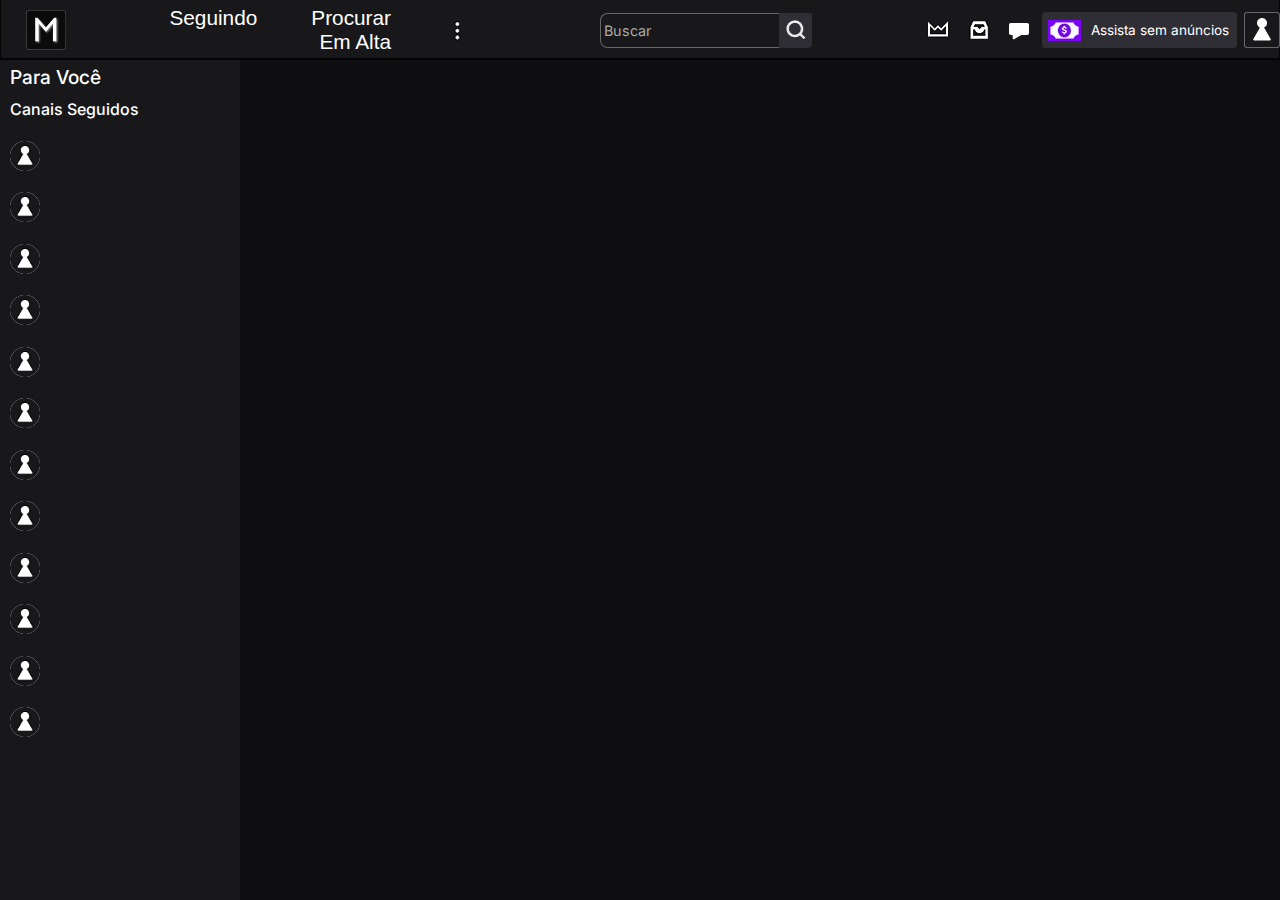
==== Estio Twitch/index.html @ 617989cb "left header att" ====
<!DOCTYPE html>
<html lang="pt-br">
<head>
    <meta charset="UTF-8">
    <meta name="viewport" content="width=device-width, initial-scale=1.0">
    <meta http-equiv="X-UA-Compatible" content="IE=edge">
    <link rel="stylesheet" href="style.css">
    <link rel="shortcut icon" href="img/favicon.ico" type="image/x-icon">
    <title>Estilo Twitch</title>
</head>
<body>
    <header>
        <img id="Logo"  src="img/Logo.PNG" alt="ImagemLogo">
        <nav>
            <ul id="menuList">
                <li><a>Seguindo</a></li>
                <li><a>Procurar</a></li>
                <li><a>Em Alta</a></li>
            </ul>
        </nav>
        <div id="Mais"></div>
        <div class="search">
            <div class="input">
                <input type="text" placeholder="Buscar" id="Buscar">
            </div>
            <button>
                
            </button>
        </div>
    <div id="right-header">
        <div id="coroa"></div>
        <div id="chest"></div>
        <div id="msg"></div>
        <div id="ads">Assista sem anúncios
            <img src="img/ads2.jpg" alt="anuncio">
        </div>
        <div id="profile"></div>
    </div>
    </header>
    <div id="left-header">
        <h1>Para Você</h1>
        <p>Canais Seguidos</p>
        <div id="followed1">
            <div class="followed2">
                <img src="img/chanImg.png" alt="channelIMG">
            </div>
            <div class="followed2">
                <img src="img/chanImg.png" alt="channelIMG">
            </div>
            <div class="followed2">
                <img src="img/chanImg.png" alt="channelIMG">
            </div>
            <div class="followed2">
                <img src="img/chanImg.png" alt="channelIMG">
            </div>
            <div class="followed2">
                <img src="img/chanImg.png" alt="channelIMG">
            </div>
            <div class="followed2">
                <img src="img/chanImg.png" alt="channelIMG">
            </div>
            <div class="followed2">
                <img src="img/chanImg.png" alt="channelIMG">
            </div>
            <div class="followed2">
                <img src="img/chanImg.png" alt="channelIMG">
            </div>
            <div class="followed2">
                <img src="img/chanImg.png" alt="channelIMG">
            </div>
            <div class="followed2">
                <img src="img/chanImg.png" alt="channelIMG">
            </div>
            <div class="followed2">
                <img src="img/chanImg.png" alt="channelIMG">
            </div>
            <div class="followed2">
                <img src="img/chanImg.png" alt="channelIMG">
            </div>
        </div>
    </div>
</body>
</html>
---- Estio Twitch/style.css ----
@import url('https://fonts.googleapis.com/css2?family=Inter:wght@100..900&display=swap');

html{
    height: 100%;
}
*{
    margin: 0;
    padding: 0;
    font-family: "Inter", Arial, sans-serif;
}
:root{
    --cor01: #18181b;
    --cor02: #b785f2;
    --cor03: #ffffff;
    --cor04: #2f2e35;
    --cor05: #0e0e10;
    --cor06: #8000ff;
}
body{
    height: 100%;
    background-color: #0e0e10;
}
header{
    width: 100%;
    display: flex;
    height: 60px;
    position: fixed;
    z-index: 100;
    background-color: #18181b;
    box-shadow: inset 0px -1px 1px 1px #040404;
    align-items: center;
    flex-direction: row;

}
header img#Logo{
    border-radius: 4px;
    background-color: hsl(240deg 8% 88% / 40%);
    margin: 0px 2% 0px 2%;
    height: 40px;
    cursor: pointer;
    transition: 0.5s;
}
header img#Logo:hover{
    transform: scale(1.1);
}
nav{
    position: relative;
    text-align: right;
}
nav ul li{
    list-style: none;
    display: inline-block;
    margin-right: 50px;
    transition: 0.5s;
}
nav ul li a{
    text-decoration: none;
    font-family: "Inder", Sans-serif;
    font-size: 1.3em;
    color: #ffff;
    cursor: pointer;
}
li>a{
    color: #ffffff;
    cursor:pointer;
    text-decoration: none;
}
li>a:hover{
    color: #b785f2;
}
#Mais{
    display: block;
    width: 33px;
    height: 33px;
    border-radius: 0.2rem;
    background-image: url(img/Section\ 1.png);
    margin: 0px 10% 0 0%;
    cursor: pointer;
}
#Mais:hover{
    background-image: url(img/Section\ 2.png);
}
.search{
    display: flex;
    width: 19%;
    flex-direction: row;
    align-items: center;
    justify-content: flex-start;
}
div.input{
    width: 90%;
}
#Buscar{
    height: 25px;
    width: 95%;
    padding: 5px 2%;
    font-size: 0.9rem;
    color: #ffffff;
    background-color: #18181b;
    border-color: transparent;
    border-radius: 0.6rem 0rem 0rem 0.6rem;
    box-shadow: inset 0 0 0 1px hsl(240deg 8% 88% / 40%);
    outline: none;
}
input#Buscar::placeholder{
    color: rgb(170, 170, 170);
}
#Buscar:hover{
    box-shadow: inset 0 0 0 1px  hsl(240deg 8% 88% / 60%);
}
header button{
    height: 35px;
    width: 35px;
    border: none;
    background-image: url(img/Lupa.PNG);
    cursor: pointer;
}
header button:hover{
    background-image: url(img/Lupa2.png);
}
#right-header{
    width: 41.5%;
    display: flex;
    flex-direction: row;
    justify-content: flex-end;
}
#profile{
    display: block;
    margin-left: 1%;
    width: 36px;
    height: 36px;
    background-image: url(img/profile.png);
    box-shadow: inset 0 0 0 1px hsl(240deg 8% 88% / 40%);
    cursor: pointer;
    border-radius: 0.2rem;
}
#profile:hover{
    background-image: url(img/profile2.png);
}
#msg{
    display: block;
    margin: 0 0.5%;
    width: 36px;
    height: 36px;
    background-image: url(img/msg1.png);
    cursor: pointer;
    border-radius: 0.2rem;
}
#msg:hover{
    background-image: url(img/msg2.png);
}
#ads{
    display: flex;
    margin: 0 0.5%;
    flex-direction: row-reverse;
    align-items: center;
    cursor: pointer;
    color: white;
    padding: 6px 8px 6px 6px;
    font-size: 0.85rem;
    border-radius: 0.2rem;
    background-color: #2f2e35;
}
#ads img{
    margin-right: 10px;
}
#ads:hover{
    box-shadow: inset 0 0 0 1px hsl(240deg 8% 88% / 40%);
}
#chest{
    display: block;
    margin: 0 0.5%;
    width: 36px;
    height: 36px;
    background-image: url(img/chest.png);
    cursor: pointer;
    border-radius: 0.2rem;
}
#chest:hover{
    background-image: url(img/chest2.png);
}
#coroa{
    display: block;
    margin: 0 0.5%;
    width: 36px;
    height: 36px;
    background-image: url(img/coroa.png);
    cursor: pointer;
    border-radius: 0.2rem;
}
#coroa:hover{
    background-image: url(img/coroa2.png);
}
#left-header{
    display: flex;
    flex-direction: column;
    position: fixed;
    top: 60px;
    height: 100%;
    width: 240px;
    background-color: #18181b;
}
#left-header h1{
    color: white;
    font-size: larger;
    font-weight: 500;
    padding: 5px 5px 5px 10px;
}
#left-header p{
    color: white;
    font-size: 1rem;
    font-weight: 500;
    padding: 5px 5px 5px 10px;
}
#followed1{
    display: flex;
    flex-direction: column;
    height: 70%;
    justify-content: space-evenly;
}
.followed2{
    display: flex;
    cursor: pointer;
    height: 30px;
    flex-direction: row;
    padding: 5px 5px 5px 10px;
}
.followed2:hover{
    box-shadow: inset 0 0 0 1px hsl(240deg 8% 88% / 40%);
}
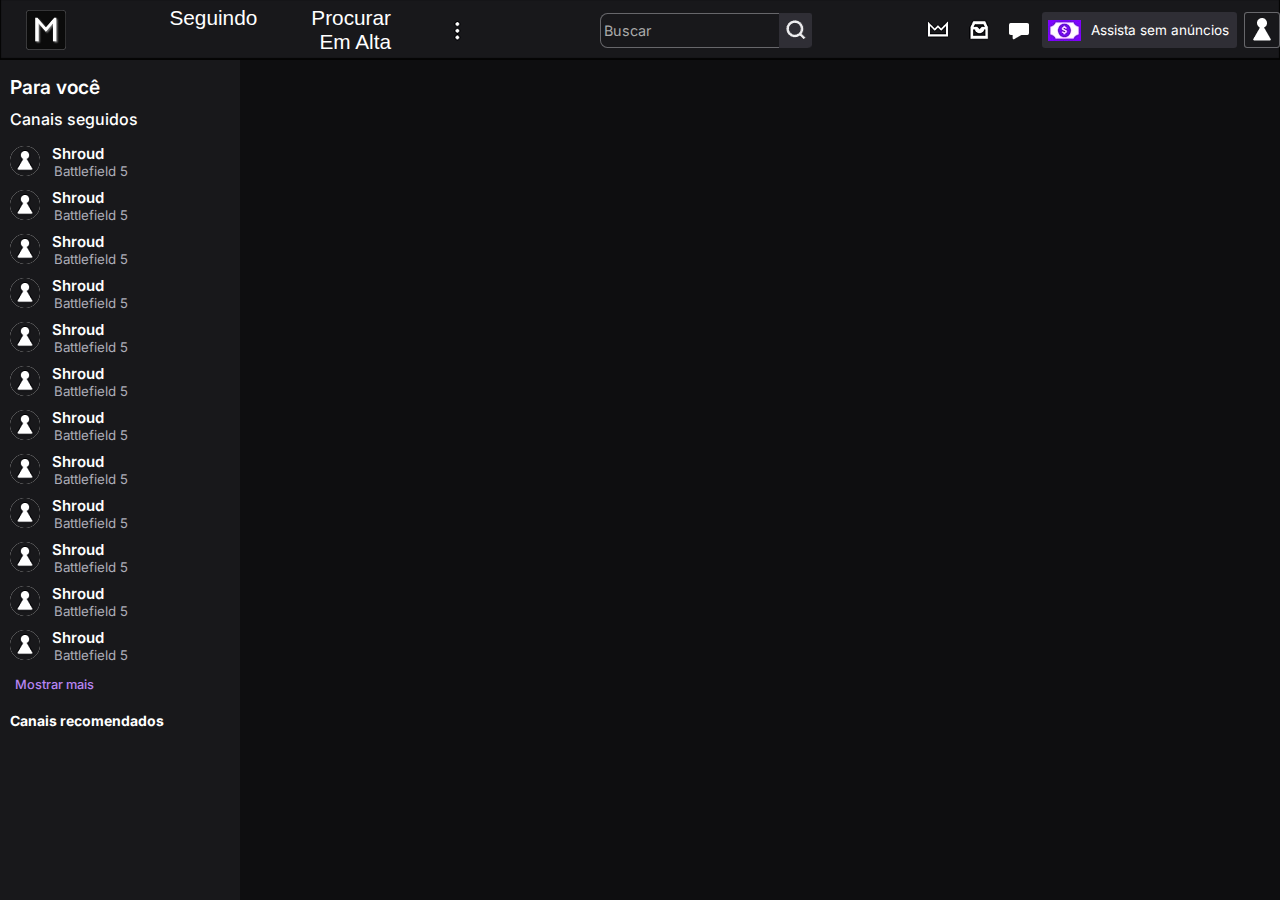
==== commit 16ceaa9b: "left header att" ====
--- a/Estio Twitch/index.html
+++ b/Estio Twitch/index.html
@@ -38,45 +38,103 @@
     </div>
     </header>
     <div id="left-header">
-        <h1>Para Você</h1>
-        <p>Canais Seguidos</p>
+        <div id="lhh1">
+            <h1>Para você</h1>
+        </div>
+        <div id="lhp">
+            <p>Canais seguidos</p>
+        </div>
         <div id="followed1">
             <div class="followed2">
                 <img src="img/chanImg.png" alt="channelIMG">
+                <div class="flwInfo">
+                    <h1>Shroud</h1>
+                    <p>Battlefield 5</p>
+                </div>
             </div>
             <div class="followed2">
                 <img src="img/chanImg.png" alt="channelIMG">
+                <div class="flwInfo">
+                    <h1>Shroud</h1>
+                    <p>Battlefield 5</p>
+                </div>
             </div>
             <div class="followed2">
                 <img src="img/chanImg.png" alt="channelIMG">
+                <div class="flwInfo">
+                    <h1>Shroud</h1>
+                    <p>Battlefield 5</p>
+                </div>
             </div>
             <div class="followed2">
                 <img src="img/chanImg.png" alt="channelIMG">
+                <div class="flwInfo">
+                    <h1>Shroud</h1>
+                    <p>Battlefield 5</p>
+                </div>
             </div>
             <div class="followed2">
                 <img src="img/chanImg.png" alt="channelIMG">
+                <div class="flwInfo">
+                    <h1>Shroud</h1>
+                    <p>Battlefield 5</p>
+                </div>
             </div>
             <div class="followed2">
                 <img src="img/chanImg.png" alt="channelIMG">
+                <div class="flwInfo">
+                    <h1>Shroud</h1>
+                    <p>Battlefield 5</p>
+                </div>
             </div>
             <div class="followed2">
                 <img src="img/chanImg.png" alt="channelIMG">
+                <div class="flwInfo">
+                    <h1>Shroud</h1>
+                    <p>Battlefield 5</p>
+                </div>
             </div>
             <div class="followed2">
                 <img src="img/chanImg.png" alt="channelIMG">
+                <div class="flwInfo">
+                    <h1>Shroud</h1>
+                    <p>Battlefield 5</p>
+                </div>
             </div>
             <div class="followed2">
                 <img src="img/chanImg.png" alt="channelIMG">
+                <div class="flwInfo">
+                    <h1>Shroud</h1>
+                    <p>Battlefield 5</p>
+                </div>
             </div>
             <div class="followed2">
                 <img src="img/chanImg.png" alt="channelIMG">
+                <div class="flwInfo">
+                    <h1>Shroud</h1>
+                    <p>Battlefield 5</p>
+                </div>
             </div>
             <div class="followed2">
                 <img src="img/chanImg.png" alt="channelIMG">
+                <div class="flwInfo">
+                    <h1>Shroud</h1>
+                    <p>Battlefield 5</p>
+                </div>
             </div>
             <div class="followed2">
                 <img src="img/chanImg.png" alt="channelIMG">
+                <div class="flwInfo">
+                    <h1>Shroud</h1>
+                    <p>Battlefield 5</p>
+                </div>
             </div>
+            <div id="showMore">
+                <p>Mostrar mais</p>
+            </div>
+        </div>
+        <div id="recommended">
+            <h1>Canais recomendados</h1>
         </div>
     </div>
 </body>
--- a/Estio Twitch/style.css
+++ b/Estio Twitch/style.css
@@ -15,6 +15,7 @@
     --cor04: #2f2e35;
     --cor05: #0e0e10;
     --cor06: #8000ff;
+    --cor07: #adadb8;
 }
 body{
     height: 100%;
@@ -200,13 +201,21 @@
     width: 240px;
     background-color: #18181b;
 }
-#left-header h1{
+#lhh1 h1:hover, #lhp p:hover{
+    color: #b785f2;
+    cursor: default;
+}
+#lhh1 h1{
+    /* left-header h1 = text */
+    width: fit-content;
     color: white;
     font-size: larger;
-    font-weight: 500;
-    padding: 5px 5px 5px 10px;
-}
-#left-header p{
+    font-weight: 600;
+    padding: 15px 5px 5px 10px;
+}
+#lhp p{
+    /* left-header p = text */
+    width: fit-content;
     color: white;
     font-size: 1rem;
     font-weight: 500;
@@ -215,16 +224,56 @@
 #followed1{
     display: flex;
     flex-direction: column;
-    height: 70%;
+    height: fit-content;
     justify-content: space-evenly;
+    padding: 5px 0px 5px 0px;
 }
 .followed2{
     display: flex;
-    cursor: pointer;
-    height: 30px;
-    flex-direction: row;
-    padding: 5px 5px 5px 10px;
+    align-items: center;
+    cursor: pointer;
+    height: 40px;
+    flex-direction: row;
+    padding: 2px 5px 2px 10px;
+}
+.followed2 h1{
+    color: white;
+    font-size: 15px;
+    font-weight: 600;
+    
 }
 .followed2:hover{
-    box-shadow: inset 0 0 0 1px hsl(240deg 8% 88% / 40%);
+    background-color: hsla(240, 8%, 88%, 0.106);
+}
+.flwInfo{
+    display: flex;
+    flex-direction: column;
+    width: 50%;
+    align-items: flex-start;
+}
+.flwInfo h1{
+    position: relative;
+    left: 11%;
+}
+.flwInfo p{
+    position: relative;
+    color: #adadb8;
+    font-size: smaller;
+    left: 12%;
+}
+#showMore p{
+    width: fit-content;
+    color: #b785f2;
+    font-size: 0.8rem;
+    font-weight: 500;
+    padding: 10px 5px 5px 15px;
+}
+#showMore p:hover{
+    cursor: pointer;
+    text-decoration: underline;
+}
+#recommended h1{
+    color: white;
+    font-size: 14px;
+    padding: 10px 5px 5px 10px;
 }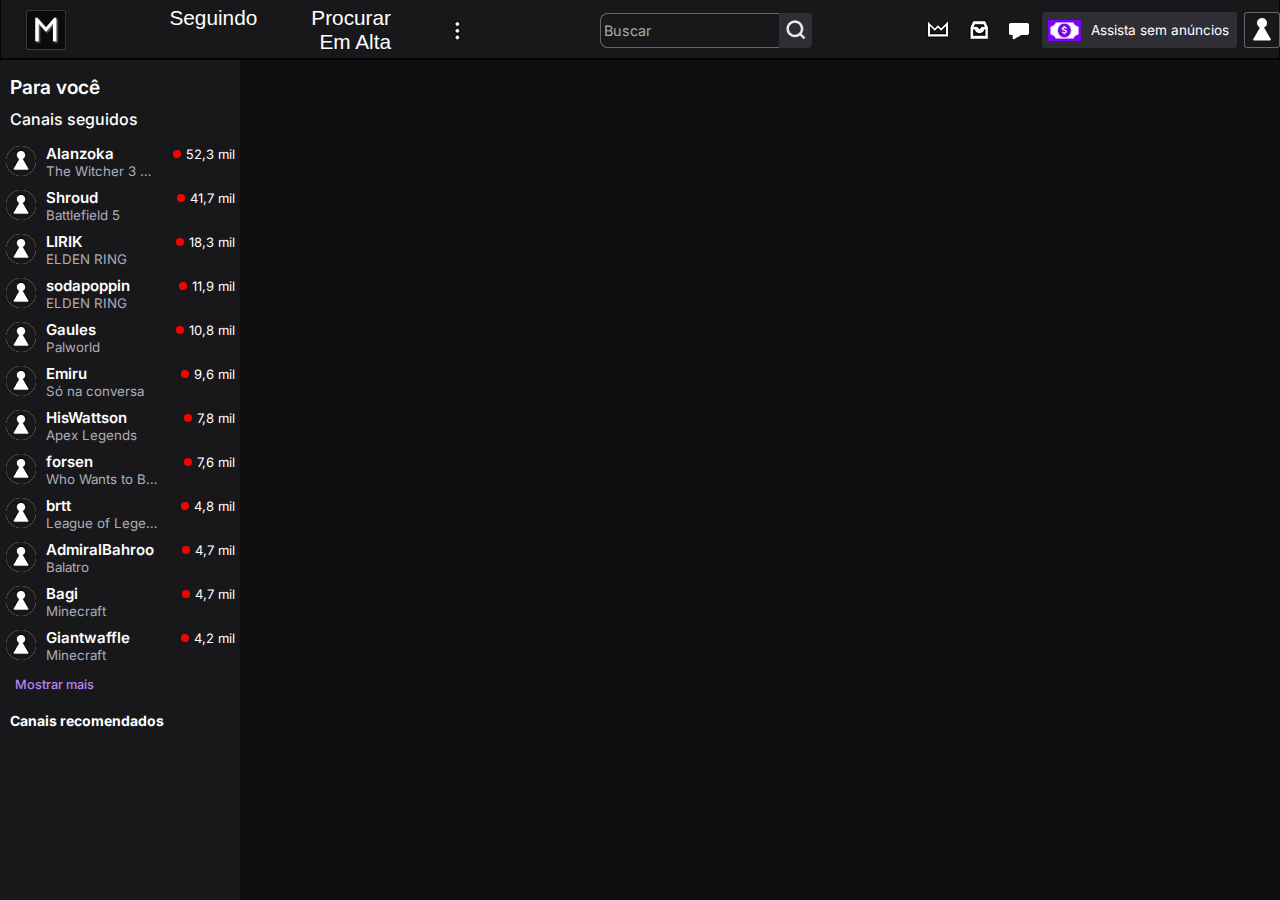
==== commit 29f21e26: "left header view count and names" ====
--- a/Estio Twitch/index.html
+++ b/Estio Twitch/index.html
@@ -48,8 +48,12 @@
             <div class="followed2">
                 <img src="img/chanImg.png" alt="channelIMG">
                 <div class="flwInfo">
-                    <h1>Shroud</h1>
-                    <p>Battlefield 5</p>
+                    <h1>Alanzoka</h1>
+                    <p>The Witcher 3 Wild Hunt</p>
+                </div>
+                <div class="views">
+                    <div class="reddot"></div>
+                    <div class="count">52,3 mil</div>
                 </div>
             </div>
             <div class="followed2">
@@ -58,75 +62,119 @@
                     <h1>Shroud</h1>
                     <p>Battlefield 5</p>
                 </div>
-            </div>
-            <div class="followed2">
-                <img src="img/chanImg.png" alt="channelIMG">
-                <div class="flwInfo">
-                    <h1>Shroud</h1>
-                    <p>Battlefield 5</p>
+                <div class="views">
+                    <div class="reddot"></div>
+                    <div class="count">41,7 mil</div>
                 </div>
             </div>
             <div class="followed2">
                 <img src="img/chanImg.png" alt="channelIMG">
                 <div class="flwInfo">
-                    <h1>Shroud</h1>
-                    <p>Battlefield 5</p>
+                    <h1>LIRIK</h1>
+                    <p>ELDEN RING</p>
+                </div>
+                <div class="views">
+                    <div class="reddot"></div>
+                    <div class="count">18,3 mil</div>
                 </div>
             </div>
             <div class="followed2">
                 <img src="img/chanImg.png" alt="channelIMG">
                 <div class="flwInfo">
-                    <h1>Shroud</h1>
-                    <p>Battlefield 5</p>
+                    <h1>sodapoppin</h1>
+                    <p>ELDEN RING</p>
+                </div>
+                <div class="views">
+                    <div class="reddot"></div>
+                    <div class="count">11,9 mil</div>
                 </div>
             </div>
             <div class="followed2">
                 <img src="img/chanImg.png" alt="channelIMG">
                 <div class="flwInfo">
-                    <h1>Shroud</h1>
-                    <p>Battlefield 5</p>
+                    <h1>Gaules</h1>
+                    <p>Palworld</p>
+                </div>
+                <div class="views">
+                    <div class="reddot"></div>
+                    <div class="count">10,8 mil</div>
                 </div>
             </div>
             <div class="followed2">
                 <img src="img/chanImg.png" alt="channelIMG">
                 <div class="flwInfo">
-                    <h1>Shroud</h1>
-                    <p>Battlefield 5</p>
+                    <h1>Emiru</h1>
+                    <p>Só na conversa</p>
+                </div>
+                <div class="views">
+                    <div class="reddot"></div>
+                    <div class="count">9,6 mil</div>
                 </div>
             </div>
             <div class="followed2">
                 <img src="img/chanImg.png" alt="channelIMG">
                 <div class="flwInfo">
-                    <h1>Shroud</h1>
-                    <p>Battlefield 5</p>
+                    <h1>HisWattson</h1>
+                    <p>Apex Legends</p>
+                </div>
+                <div class="views">
+                    <div class="reddot"></div>
+                    <div class="count">7,8 mil</div>
                 </div>
             </div>
             <div class="followed2">
                 <img src="img/chanImg.png" alt="channelIMG">
                 <div class="flwInfo">
-                    <h1>Shroud</h1>
-                    <p>Battlefield 5</p>
+                    <h1>forsen</h1>
+                    <p>Who Wants to Be a Millionaire</p>
+                </div>
+                <div class="views">
+                    <div class="reddot"></div>
+                    <div class="count">7,6 mil</div>
                 </div>
             </div>
             <div class="followed2">
                 <img src="img/chanImg.png" alt="channelIMG">
                 <div class="flwInfo">
-                    <h1>Shroud</h1>
-                    <p>Battlefield 5</p>
+                    <h1>brtt</h1>
+                    <p>League of Legends</p>
+                </div>
+                <div class="views">
+                    <div class="reddot"></div>
+                    <div class="count">4,8 mil</div>
                 </div>
             </div>
             <div class="followed2">
                 <img src="img/chanImg.png" alt="channelIMG">
                 <div class="flwInfo">
-                    <h1>Shroud</h1>
-                    <p>Battlefield 5</p>
+                    <h1>AdmiralBahroo</h1>
+                    <p>Balatro</p>
+                </div>
+                <div class="views">
+                    <div class="reddot"></div>
+                    <div class="count">4,7 mil</div>
                 </div>
             </div>
             <div class="followed2">
                 <img src="img/chanImg.png" alt="channelIMG">
                 <div class="flwInfo">
-                    <h1>Shroud</h1>
-                    <p>Battlefield 5</p>
+                    <h1>Bagi</h1>
+                    <p>Minecraft</p>
+                </div>
+                <div class="views">
+                    <div class="reddot"></div>
+                    <div class="count">4,7 mil</div>
+                </div>
+            </div>
+            <div class="followed2">
+                <img src="img/chanImg.png" alt="channelIMG">
+                <div class="flwInfo">
+                    <h1>Giantwaffle</h1>
+                    <p>Minecraft</p>
+                </div>
+                <div class="views">
+                    <div class="reddot"></div>
+                    <div class="count">4,2 mil</div>
                 </div>
             </div>
             <div id="showMore">
--- a/Estio Twitch/style.css
+++ b/Estio Twitch/style.css
@@ -234,7 +234,7 @@
     cursor: pointer;
     height: 40px;
     flex-direction: row;
-    padding: 2px 5px 2px 10px;
+    padding: 2px 0px 2px 6px;
 }
 .followed2 h1{
     color: white;
@@ -248,18 +248,42 @@
 .flwInfo{
     display: flex;
     flex-direction: column;
-    width: 50%;
+    width: 127px;
     align-items: flex-start;
 }
 .flwInfo h1{
     position: relative;
-    left: 11%;
+    left: 8%;
 }
 .flwInfo p{
     position: relative;
+    white-space: nowrap;
+    overflow: hidden;
+    text-overflow: ellipsis;
     color: #adadb8;
     font-size: smaller;
-    left: 12%;
+    width: 90%;
+    left: 8%;
+}
+.views{
+    display: flex;
+    position: relative;
+    top: -7px;
+    width: 33%;
+    flex-direction: row;
+    align-items: center;
+    justify-content: flex-end;
+}
+.reddot{
+    background-color: red;
+    border-radius: 20px;
+    height: 8px;
+    width: 8px;
+}
+.count{
+    font-size: 13px;
+    color: white;
+    padding: 0 5px 0 5px;
 }
 #showMore p{
     width: fit-content;
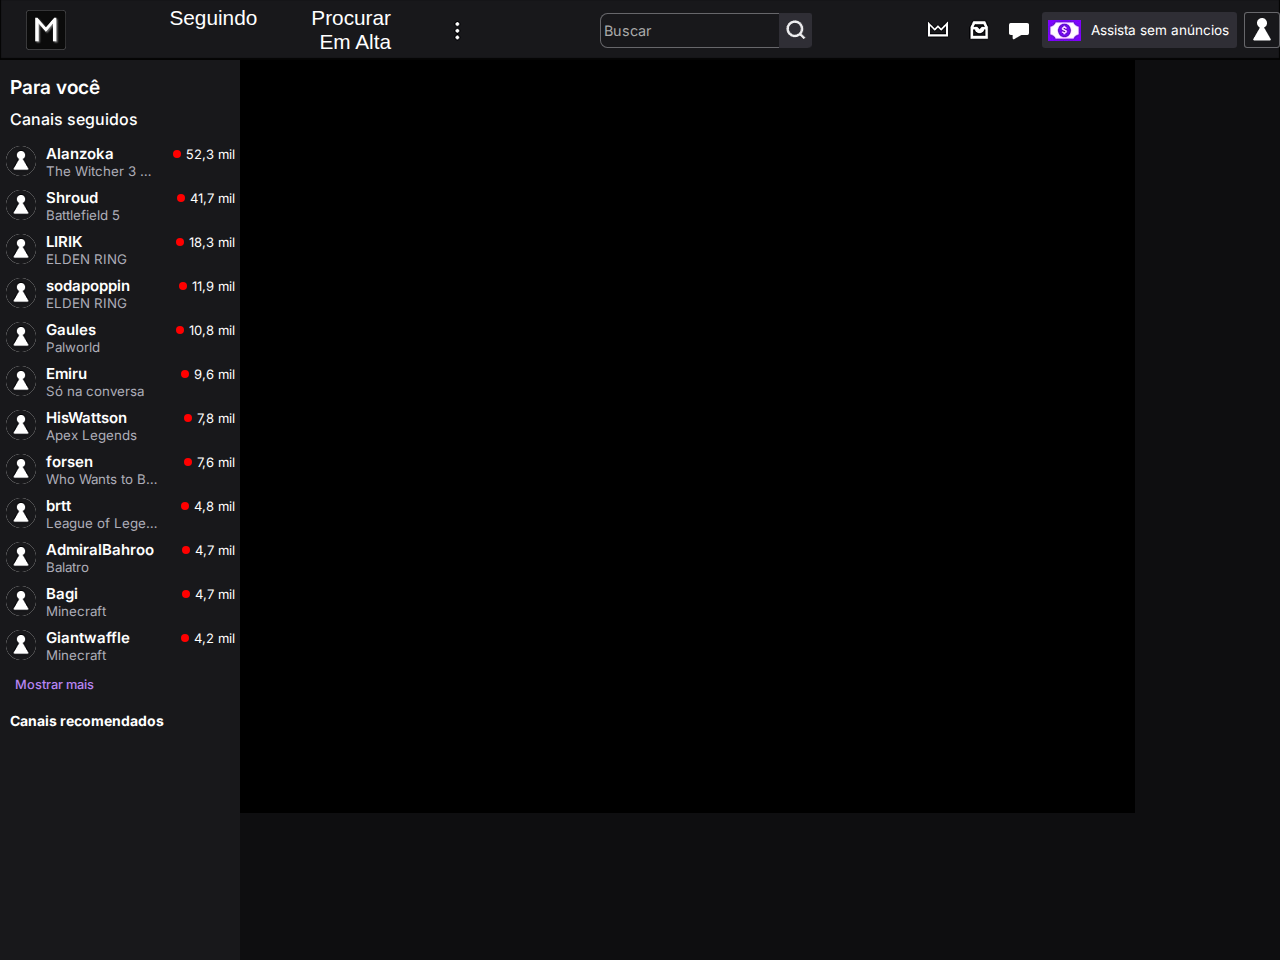
==== commit 7b4612af: "video container e chat" ====
--- a/Estio Twitch/index.html
+++ b/Estio Twitch/index.html
@@ -37,6 +37,7 @@
         <div id="profile"></div>
     </div>
     </header>
+<div id="container">
     <div id="left-header">
         <div id="lhh1">
             <h1>Para você</h1>
@@ -185,5 +186,10 @@
             <h1>Canais recomendados</h1>
         </div>
     </div>
+    <div id="videoContainer">
+        <div id="videoPlayer"></div>
+        <div id="chat"></div>
+    </div>
+</div>
 </body>
 </html>--- a/Estio Twitch/style.css
+++ b/Estio Twitch/style.css
@@ -192,13 +192,20 @@
 #coroa:hover{
     background-image: url(img/coroa2.png);
 }
+#container{
+    display: flex !important;
+    position: relative;
+    flex-direction: row;
+    top: 60px;
+    width: 100%;
+    height: 100%;
+}
 #left-header{
     display: flex;
     flex-direction: column;
     position: fixed;
-    top: 60px;
-    height: 100%;
-    width: 240px;
+    height: 100%;
+    width: 15rem;
     background-color: #18181b;
 }
 #lhh1 h1:hover, #lhp p:hover{
@@ -300,4 +307,26 @@
     color: white;
     font-size: 14px;
     padding: 10px 5px 5px 10px;
+}
+#videoContainer{
+    display: flex;
+    flex-direction: row;
+    position: relative;
+    left: 240px;
+    height: 100%;
+    width: 87.4%;
+}
+#videoPlayer{
+    width: 80%;
+    height: 753px;
+    background: black;
+}
+#chat{
+    position: fixed;
+    left: 1562px;
+    display: flex;
+    flex-direction: column;
+    width: 340px;
+    height: 100%;
+    background-color: #18181b;
 }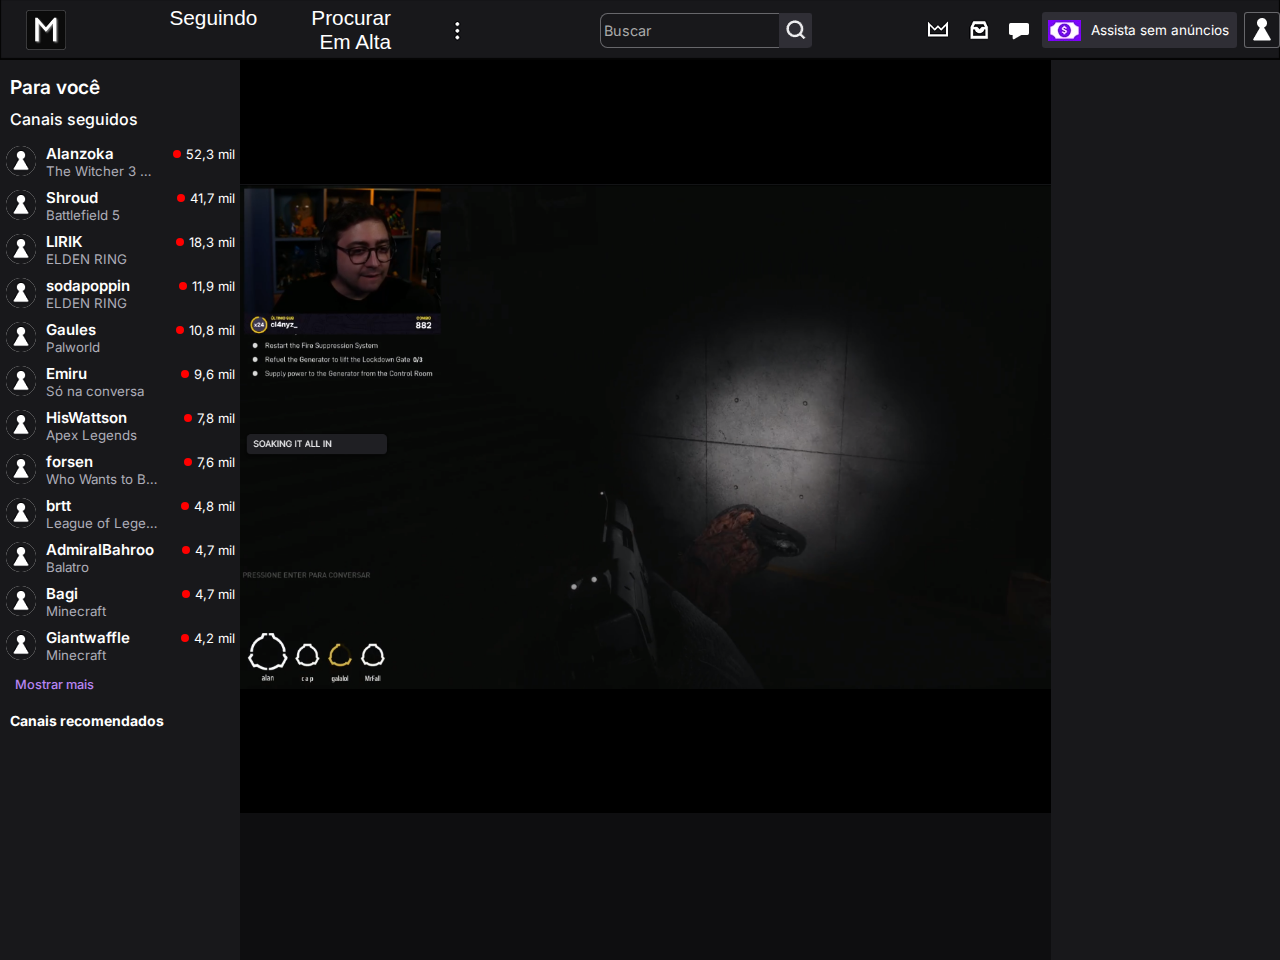
==== commit 40b13ef0: "videoPlayer att" ====
--- a/Estio Twitch/index.html
+++ b/Estio Twitch/index.html
@@ -187,7 +187,9 @@
         </div>
     </div>
     <div id="videoContainer">
-        <div id="videoPlayer"></div>
+        <div id="videoPlayer">
+            <img src="img/alanzoka.PNG" alt="">
+        </div>
         <div id="chat"></div>
     </div>
 </div>
--- a/Estio Twitch/style.css
+++ b/Estio Twitch/style.css
@@ -204,6 +204,7 @@
     display: flex;
     flex-direction: column;
     position: fixed;
+    z-index: 1000;
     height: 100%;
     width: 15rem;
     background-color: #18181b;
@@ -314,16 +315,21 @@
     position: relative;
     left: 240px;
     height: 100%;
-    width: 87.4%;
+    width: 70%;
 }
 #videoPlayer{
-    width: 80%;
+    display: flex;
+    width: 100%;
     height: 753px;
-    background: black;
+    background-color: black;
+}
+#videoPlayer img{
+    width: 100%;
+    margin: auto;
 }
 #chat{
     position: fixed;
-    left: 1562px;
+    left: 82.1%;
     display: flex;
     flex-direction: column;
     width: 340px;
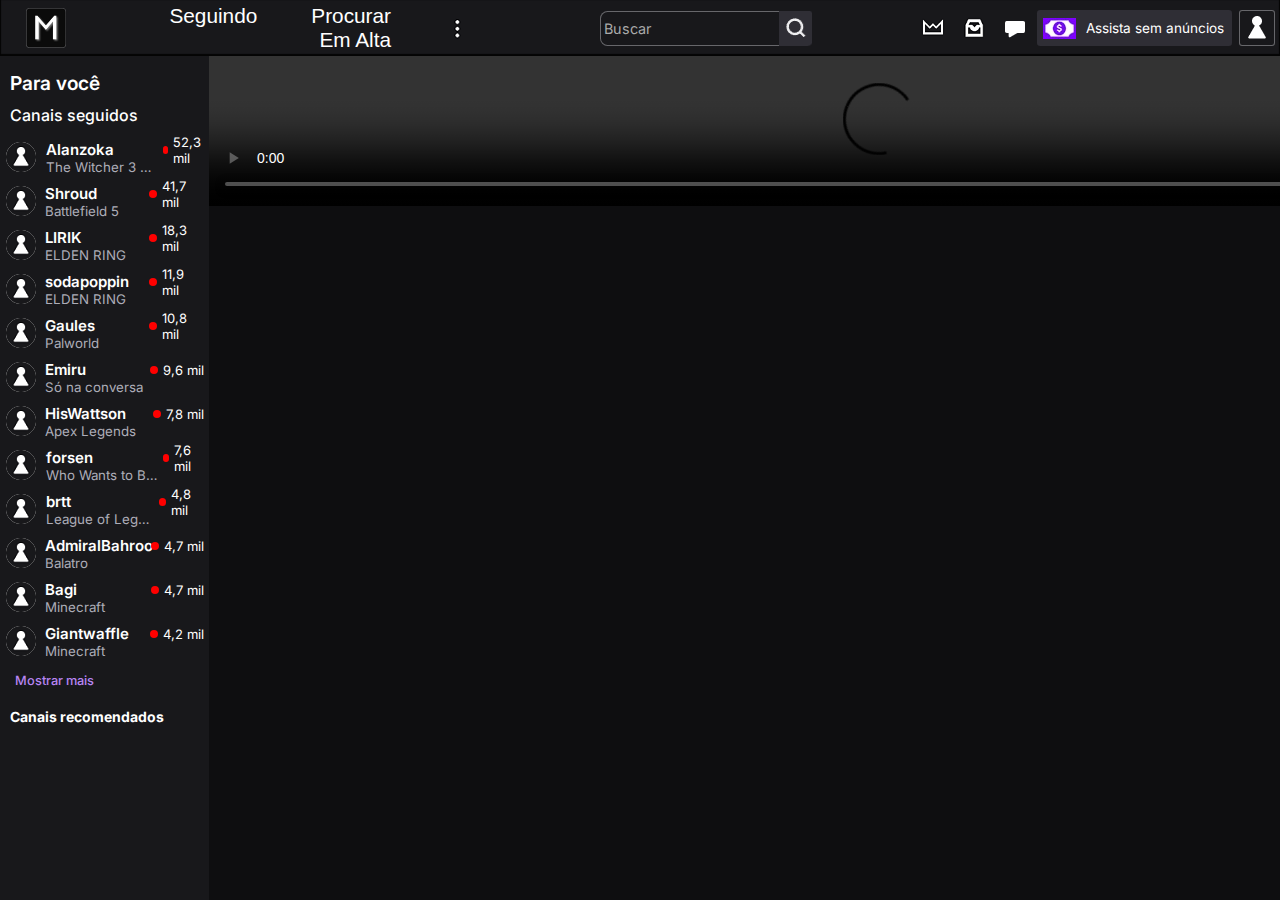
==== commit d0de7d5b: "overall att" ====
--- a/Estio Twitch/index.html
+++ b/Estio Twitch/index.html
@@ -9,188 +9,200 @@
     <title>Estilo Twitch</title>
 </head>
 <body>
-    <header>
-        <img id="Logo"  src="img/Logo.PNG" alt="ImagemLogo">
-        <nav>
-            <ul id="menuList">
-                <li><a>Seguindo</a></li>
-                <li><a>Procurar</a></li>
-                <li><a>Em Alta</a></li>
-            </ul>
-        </nav>
-        <div id="Mais"></div>
-        <div class="search">
-            <div class="input">
-                <input type="text" placeholder="Buscar" id="Buscar">
-            </div>
-            <button>
-                
-            </button>
-        </div>
-    <div id="right-header">
-        <div id="coroa"></div>
-        <div id="chest"></div>
-        <div id="msg"></div>
-        <div id="ads">Assista sem anúncios
-            <img src="img/ads2.jpg" alt="anuncio">
-        </div>
-        <div id="profile"></div>
-    </div>
-    </header>
-<div id="container">
-    <div id="left-header">
-        <div id="lhh1">
-            <h1>Para você</h1>
-        </div>
-        <div id="lhp">
-            <p>Canais seguidos</p>
-        </div>
-        <div id="followed1">
-            <div class="followed2">
-                <img src="img/chanImg.png" alt="channelIMG">
-                <div class="flwInfo">
-                    <h1>Alanzoka</h1>
-                    <p>The Witcher 3 Wild Hunt</p>
+<div class="z-index-position-relative">
+    <div class="main-flex">
+        <div class="grow-relative">
+            <div class="flex-h-w">
+                <header>
+                    <img id="Logo"  src="img/Logo.PNG" alt="ImagemLogo">
+                    <nav>
+                        <ul id="menuList">
+                            <li><a>Seguindo</a></li>
+                            <li><a>Procurar</a></li>
+                            <li><a>Em Alta</a></li>
+                        </ul>
+                    </nav>
+                    <div id="Mais"></div>
+                    <div class="search">
+                        <div class="input">
+                            <input type="text" placeholder="Buscar" id="Buscar">
+                        </div>
+                        <button>
+                            
+                        </button>
+                    </div>
+                <div id="right-header">
+                    <div id="coroa"></div>
+                    <div id="chest"></div>
+                    <div id="msg"></div>
+                    <div id="ads">Assista sem anúncios
+                        <img src="img/ads2.jpg" alt="anuncio">
+                    </div>
+                    <div id="profile"></div>
                 </div>
-                <div class="views">
-                    <div class="reddot"></div>
-                    <div class="count">52,3 mil</div>
+                </header>
+                <div id="container">
+                    <div id="left-header">
+                        <div id="lhh1">
+                            <h1>Para você</h1>
+                        </div>
+                        <div id="lhp">
+                            <p>Canais seguidos</p>
+                        </div>
+                        <div id="followed1">
+                            <div class="followed2">
+                                <img src="img/chanImg.png" alt="channelIMG">
+                                <div class="flwInfo">
+                                    <h1>Alanzoka</h1>
+                                    <p>The Witcher 3 Wild Hunt</p>
+                                </div>
+                                <div class="views">
+                                    <div class="reddot"></div>
+                                    <div class="count">52,3 mil</div>
+                                </div>
+                            </div>
+                            <div class="followed2">
+                                <img src="img/chanImg.png" alt="channelIMG">
+                                <div class="flwInfo">
+                                    <h1>Shroud</h1>
+                                    <p>Battlefield 5</p>
+                                </div>
+                                <div class="views">
+                                    <div class="reddot"></div>
+                                    <div class="count">41,7 mil</div>
+                                </div>
+                            </div>
+                            <div class="followed2">
+                                <img src="img/chanImg.png" alt="channelIMG">
+                                <div class="flwInfo">
+                                    <h1>LIRIK</h1>
+                                    <p>ELDEN RING</p>
+                                </div>
+                                <div class="views">
+                                    <div class="reddot"></div>
+                                    <div class="count">18,3 mil</div>
+                                </div>
+                            </div>
+                            <div class="followed2">
+                                <img src="img/chanImg.png" alt="channelIMG">
+                                <div class="flwInfo">
+                                    <h1>sodapoppin</h1>
+                                    <p>ELDEN RING</p>
+                                </div>
+                                <div class="views">
+                                    <div class="reddot"></div>
+                                    <div class="count">11,9 mil</div>
+                                </div>
+                            </div>
+                            <div class="followed2">
+                                <img src="img/chanImg.png" alt="channelIMG">
+                                <div class="flwInfo">
+                                    <h1>Gaules</h1>
+                                    <p>Palworld</p>
+                                </div>
+                                <div class="views">
+                                    <div class="reddot"></div>
+                                    <div class="count">10,8 mil</div>
+                                </div>
+                            </div>
+                            <div class="followed2">
+                                <img src="img/chanImg.png" alt="channelIMG">
+                                <div class="flwInfo">
+                                    <h1>Emiru</h1>
+                                    <p>Só na conversa</p>
+                                </div>
+                                <div class="views">
+                                    <div class="reddot"></div>
+                                    <div class="count">9,6 mil</div>
+                                </div>
+                            </div>
+                            <div class="followed2">
+                                <img src="img/chanImg.png" alt="channelIMG">
+                                <div class="flwInfo">
+                                    <h1>HisWattson</h1>
+                                    <p>Apex Legends</p>
+                                </div>
+                                <div class="views">
+                                    <div class="reddot"></div>
+                                    <div class="count">7,8 mil</div>
+                                </div>
+                            </div>
+                            <div class="followed2">
+                                <img src="img/chanImg.png" alt="channelIMG">
+                                <div class="flwInfo">
+                                    <h1>forsen</h1>
+                                    <p>Who Wants to Be a Millionaire</p>
+                                </div>
+                                <div class="views">
+                                    <div class="reddot"></div>
+                                    <div class="count">7,6 mil</div>
+                                </div>
+                            </div>
+                            <div class="followed2">
+                                <img src="img/chanImg.png" alt="channelIMG">
+                                <div class="flwInfo">
+                                    <h1>brtt</h1>
+                                    <p>League of Legends</p>
+                                </div>
+                                <div class="views">
+                                    <div class="reddot"></div>
+                                    <div class="count">4,8 mil</div>
+                                </div>
+                            </div>
+                            <div class="followed2">
+                                <img src="img/chanImg.png" alt="channelIMG">
+                                <div class="flwInfo">
+                                    <h1>AdmiralBahroo</h1>
+                                    <p>Balatro</p>
+                                </div>
+                                <div class="views">
+                                    <div class="reddot"></div>
+                                    <div class="count">4,7 mil</div>
+                                </div>
+                            </div>
+                            <div class="followed2">
+                                <img src="img/chanImg.png" alt="channelIMG">
+                                <div class="flwInfo">
+                                    <h1>Bagi</h1>
+                                    <p>Minecraft</p>
+                                </div>
+                                <div class="views">
+                                    <div class="reddot"></div>
+                                    <div class="count">4,7 mil</div>
+                                </div>
+                            </div>
+                            <div class="followed2">
+                                <img src="img/chanImg.png" alt="channelIMG">
+                                <div class="flwInfo">
+                                    <h1>Giantwaffle</h1>
+                                    <p>Minecraft</p>
+                                </div>
+                                <div class="views">
+                                    <div class="reddot"></div>
+                                    <div class="count">4,2 mil</div>
+                                </div>
+                            </div>
+                            <div id="showMore">
+                                <p>Mostrar mais</p>
+                            </div>
+                        </div>
+                        <div id="recommended">
+                            <h1>Canais recomendados</h1>
+                        </div>
+                    </div>
+                    <div id="fix">
+                        <div id="videoContainer">
+                            <div id="videoPlayer">
+                                <video autoplay loop controls>
+                                    <source src="vid/witcher_Trim.mp4" type="video/mp4">
+                                </video>
+                            </div>
+                            <div id="chat"></div>
+                        </div>
+                    </div>
                 </div>
             </div>
-            <div class="followed2">
-                <img src="img/chanImg.png" alt="channelIMG">
-                <div class="flwInfo">
-                    <h1>Shroud</h1>
-                    <p>Battlefield 5</p>
-                </div>
-                <div class="views">
-                    <div class="reddot"></div>
-                    <div class="count">41,7 mil</div>
-                </div>
-            </div>
-            <div class="followed2">
-                <img src="img/chanImg.png" alt="channelIMG">
-                <div class="flwInfo">
-                    <h1>LIRIK</h1>
-                    <p>ELDEN RING</p>
-                </div>
-                <div class="views">
-                    <div class="reddot"></div>
-                    <div class="count">18,3 mil</div>
-                </div>
-            </div>
-            <div class="followed2">
-                <img src="img/chanImg.png" alt="channelIMG">
-                <div class="flwInfo">
-                    <h1>sodapoppin</h1>
-                    <p>ELDEN RING</p>
-                </div>
-                <div class="views">
-                    <div class="reddot"></div>
-                    <div class="count">11,9 mil</div>
-                </div>
-            </div>
-            <div class="followed2">
-                <img src="img/chanImg.png" alt="channelIMG">
-                <div class="flwInfo">
-                    <h1>Gaules</h1>
-                    <p>Palworld</p>
-                </div>
-                <div class="views">
-                    <div class="reddot"></div>
-                    <div class="count">10,8 mil</div>
-                </div>
-            </div>
-            <div class="followed2">
-                <img src="img/chanImg.png" alt="channelIMG">
-                <div class="flwInfo">
-                    <h1>Emiru</h1>
-                    <p>Só na conversa</p>
-                </div>
-                <div class="views">
-                    <div class="reddot"></div>
-                    <div class="count">9,6 mil</div>
-                </div>
-            </div>
-            <div class="followed2">
-                <img src="img/chanImg.png" alt="channelIMG">
-                <div class="flwInfo">
-                    <h1>HisWattson</h1>
-                    <p>Apex Legends</p>
-                </div>
-                <div class="views">
-                    <div class="reddot"></div>
-                    <div class="count">7,8 mil</div>
-                </div>
-            </div>
-            <div class="followed2">
-                <img src="img/chanImg.png" alt="channelIMG">
-                <div class="flwInfo">
-                    <h1>forsen</h1>
-                    <p>Who Wants to Be a Millionaire</p>
-                </div>
-                <div class="views">
-                    <div class="reddot"></div>
-                    <div class="count">7,6 mil</div>
-                </div>
-            </div>
-            <div class="followed2">
-                <img src="img/chanImg.png" alt="channelIMG">
-                <div class="flwInfo">
-                    <h1>brtt</h1>
-                    <p>League of Legends</p>
-                </div>
-                <div class="views">
-                    <div class="reddot"></div>
-                    <div class="count">4,8 mil</div>
-                </div>
-            </div>
-            <div class="followed2">
-                <img src="img/chanImg.png" alt="channelIMG">
-                <div class="flwInfo">
-                    <h1>AdmiralBahroo</h1>
-                    <p>Balatro</p>
-                </div>
-                <div class="views">
-                    <div class="reddot"></div>
-                    <div class="count">4,7 mil</div>
-                </div>
-            </div>
-            <div class="followed2">
-                <img src="img/chanImg.png" alt="channelIMG">
-                <div class="flwInfo">
-                    <h1>Bagi</h1>
-                    <p>Minecraft</p>
-                </div>
-                <div class="views">
-                    <div class="reddot"></div>
-                    <div class="count">4,7 mil</div>
-                </div>
-            </div>
-            <div class="followed2">
-                <img src="img/chanImg.png" alt="channelIMG">
-                <div class="flwInfo">
-                    <h1>Giantwaffle</h1>
-                    <p>Minecraft</p>
-                </div>
-                <div class="views">
-                    <div class="reddot"></div>
-                    <div class="count">4,2 mil</div>
-                </div>
-            </div>
-            <div id="showMore">
-                <p>Mostrar mais</p>
-            </div>
         </div>
-        <div id="recommended">
-            <h1>Canais recomendados</h1>
-        </div>
-    </div>
-    <div id="videoContainer">
-        <div id="videoPlayer">
-            <img src="img/alanzoka.PNG" alt="">
-        </div>
-        <div id="chat"></div>
     </div>
 </div>
 </body>
--- a/Estio Twitch/style.css
+++ b/Estio Twitch/style.css
@@ -25,7 +25,7 @@
     width: 100%;
     display: flex;
     height: 60px;
-    position: fixed;
+    position: sticky;
     z-index: 100;
     background-color: #18181b;
     box-shadow: inset 0px -1px 1px 1px #040404;
@@ -127,7 +127,7 @@
 }
 #profile{
     display: block;
-    margin-left: 1%;
+    margin: 0 1%;
     width: 36px;
     height: 36px;
     background-image: url(img/profile.png);
@@ -192,18 +192,40 @@
 #coroa:hover{
     background-image: url(img/coroa2.png);
 }
+.z-index-position-relative{
+    z-index: 1000;
+    position: relative;
+    height: 100%;
+}
+.main-flex{
+    display: flex;
+    flex-direction: column;
+    overflow: hidden;
+    height: 100%;
+}
+.grow-relative{
+    flex-grow: 1;
+    position: relative;
+    overflow: hidden;
+}
+.flex-h-w{
+    overflow: hidden;
+    display: flex;
+    flex-direction: column;
+    width: 100%;
+    height: 100%;
+}
 #container{
     display: flex !important;
     position: relative;
     flex-direction: row;
-    top: 60px;
     width: 100%;
     height: 100%;
 }
 #left-header{
     display: flex;
     flex-direction: column;
-    position: fixed;
+    position: relative;
     z-index: 1000;
     height: 100%;
     width: 15rem;
@@ -313,23 +335,25 @@
     display: flex;
     flex-direction: row;
     position: relative;
-    left: 240px;
-    height: 100%;
-    width: 70%;
+    height: 100%;
 }
 #videoPlayer{
     display: flex;
-    width: 100%;
-    height: 753px;
+    height: fit-content;
     background-color: black;
 }
 #videoPlayer img{
     width: 100%;
     margin: auto;
 }
+#videoPlayer video{
+    width: 1340px;
+}
+#fix{
+    position: relative;
+}
 #chat{
-    position: fixed;
-    left: 82.1%;
+    position: sticky;
     display: flex;
     flex-direction: column;
     width: 340px;
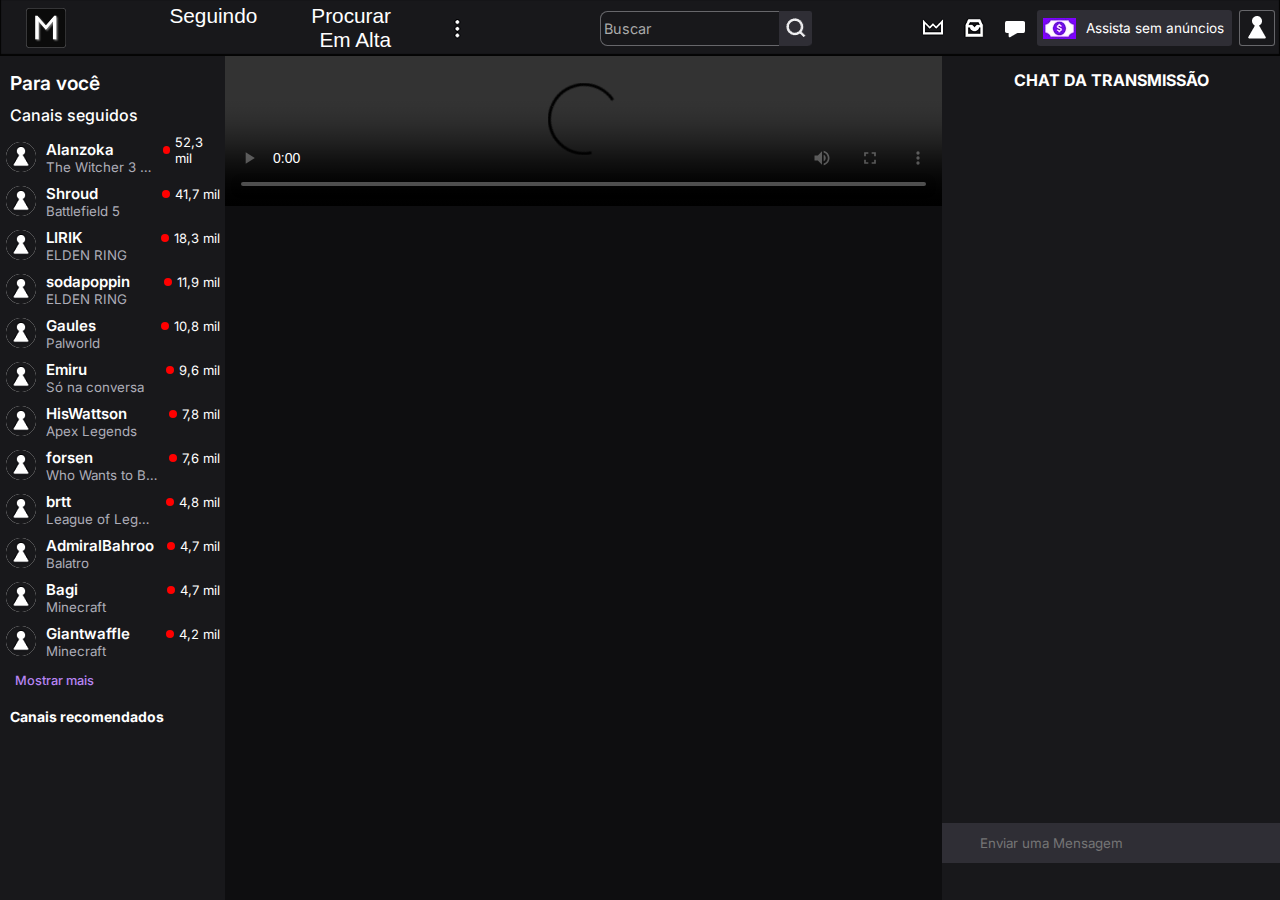
==== commit cfc3cc34: "add chat" ====
--- a/Estio Twitch/index.html
+++ b/Estio Twitch/index.html
@@ -192,12 +192,27 @@
                     </div>
                     <div id="fix">
                         <div id="videoContainer">
-                            <div id="videoPlayer">
-                                <video autoplay loop controls>
-                                    <source src="vid/witcher_Trim.mp4" type="video/mp4">
-                                </video>
-                            </div>
-                            <div id="chat"></div>
+                            <div id="channelContainer">
+                                <div id="videoPlayer">
+                                    <video autoplay loop controls>
+                                        <source src="vid/witcher_Trim.mp4" type="video/mp4">
+                                    </video>
+                                </div>
+                            </div>
+                            <div id="chat">
+                                <div id="top-chatName">
+                                    <div id="ocultar"></div>
+                                    <h1>CHAT DA TRANSMISSÃO</h1>
+                                    <div id="comunidade"></div>
+                                </div>
+                                <div id="chat-content">
+                                    <div id="chat-donations"></div>
+                                    <div id="chat-messages"></div>
+                                    <div id="chat-message">
+                                        <input type="text" placeholder="Enviar uma Mensagem" name="" id="">
+                                    </div>
+                                </div>
+                            </div>
                         </div>
                     </div>
                 </div>
--- a/Estio Twitch/style.css
+++ b/Estio Twitch/style.css
@@ -228,7 +228,7 @@
     position: relative;
     z-index: 1000;
     height: 100%;
-    width: 15rem;
+    width: 240px;
     background-color: #18181b;
 }
 #lhh1 h1:hover, #lhp p:hover{
@@ -331,6 +331,9 @@
     font-size: 14px;
     padding: 10px 5px 5px 10px;
 }
+#channelContainer{
+    width: 80%;
+}
 #videoContainer{
     display: flex;
     flex-direction: row;
@@ -347,16 +350,63 @@
     margin: auto;
 }
 #videoPlayer video{
-    width: 1340px;
+    width: 100%;
 }
 #fix{
     position: relative;
+    width: 88%;
 }
 #chat{
-    position: sticky;
+    position: relative;
     display: flex;
     flex-direction: column;
     width: 340px;
     height: 100%;
+    align-items: center;
     background-color: #18181b;
+}
+#chat h1{
+    font-size: medium;
+    color: white;
+}
+#top-chatName{
+    display: flex;
+    height: 50px;
+    padding: 0 10px;
+    flex-direction: row;
+    align-items: center;
+}
+#ocultar, #comunidade{
+    width: 30px;
+    height: 30px;
+}
+#chat-content{
+    display: flex;
+    width: 100%;
+    height: 100%;
+    flex-direction: column;
+}
+#chat-donations{
+    display: flex;
+    height: 70px;
+    width: 100%;
+}
+#chat-messages{
+    display: flex;
+    width: 100%;
+    height: 85%;
+}
+#chat-message{
+    display: flex;
+    height: 10%;
+    width: 100%;
+    flex-direction: column;
+    align-items: center;
+}
+#chat-message input{
+    height: 19.5px;
+    padding: 10px 85px 10px 38px;
+    border: none;
+    color: white;
+    background-color: #2f2e35;
 }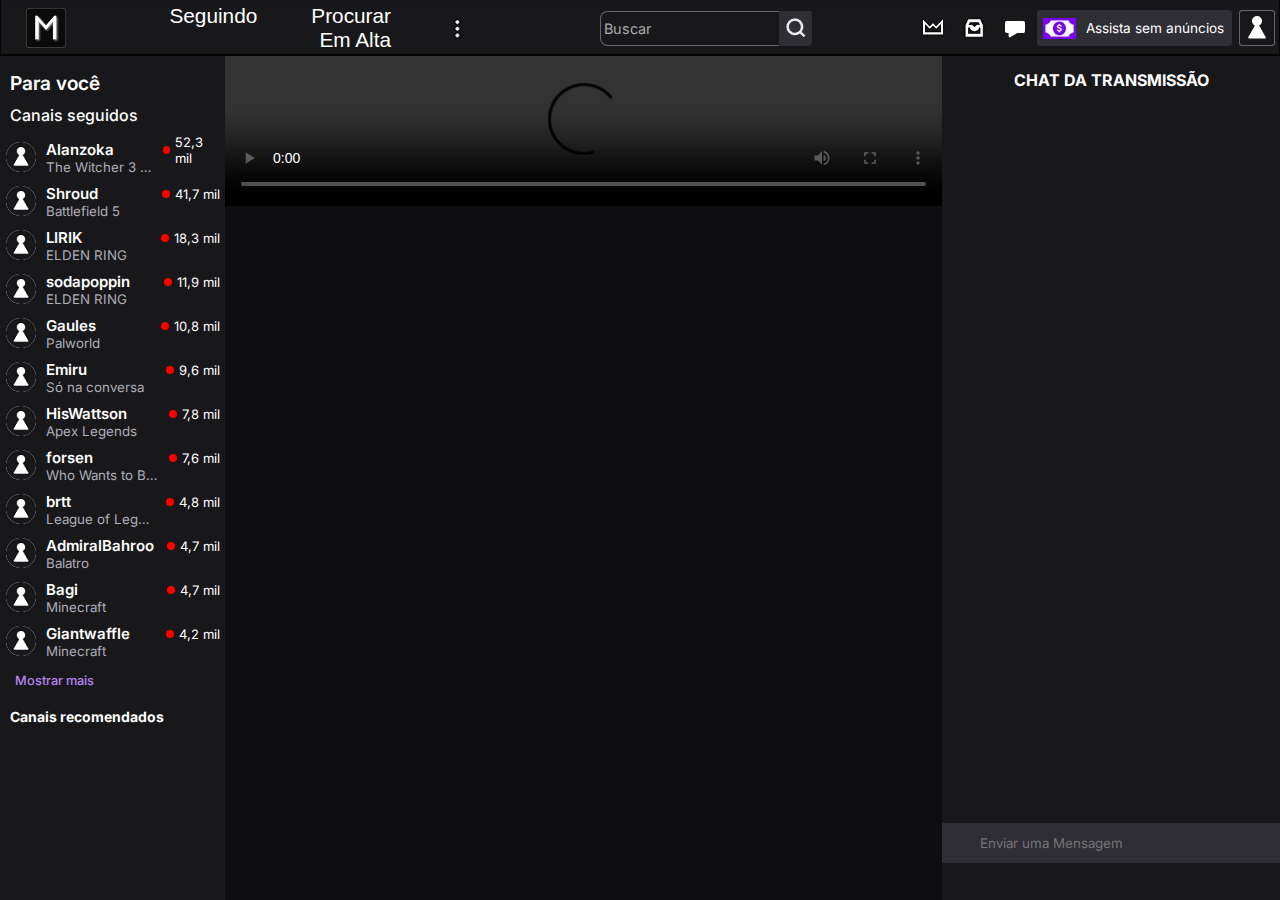
==== commit b8ffbd27: "att twitch" ====
--- a/Estio Twitch/index.html
+++ b/Estio Twitch/index.html
@@ -194,7 +194,7 @@
                         <div id="videoContainer">
                             <div id="channelContainer">
                                 <div id="videoPlayer">
-                                    <video autoplay loop controls>
+                                    <video controls loop autoplay>
                                         <source src="vid/witcher_Trim.mp4" type="video/mp4">
                                     </video>
                                 </div>
